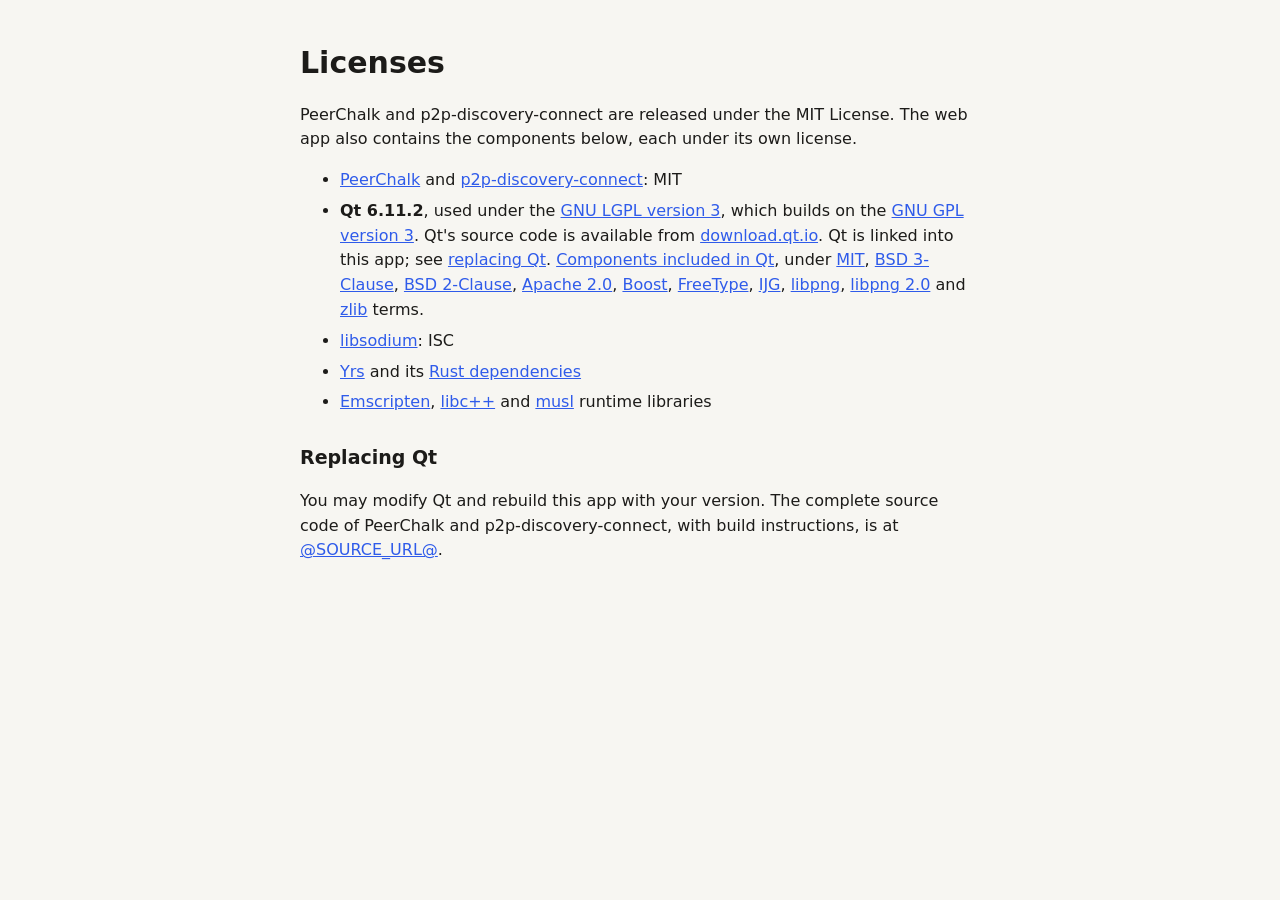
==== deploy/web/site/licenses/index.html @ 62b084ef "Run any number of instances and prepare the site for testers - Give every tab and window its own sto" ====
<!doctype html>
<html lang="en">
<head>
<meta charset="utf-8">
<meta name="viewport" content="width=device-width, initial-scale=1">
<title>PeerChalk licenses</title>
<link rel="stylesheet" href="../page.css">
</head>
<body>
<main>
<h1>Licenses</h1>
<p>PeerChalk and p2p-discovery-connect are released under the MIT License. The web app also
contains the components below, each under its own license.</p>
<ul>
<li><a href="PeerChalk-MIT.txt">PeerChalk</a> and
    <a href="p2p-discovery-connect-MIT.txt">p2p-discovery-connect</a>: MIT</li>
<li><strong>Qt 6.11.2</strong>, used under the
    <a href="Qt-LGPL-3.0-only.txt">GNU LGPL version 3</a>, which builds on the
    <a href="Qt-GPL-3.0-only.txt">GNU GPL version 3</a>. Qt's source code is available from
    <a href="https://download.qt.io/official_releases/qt/6.11/6.11.2/">download.qt.io</a>.
    Qt is linked into this app; see <a href="#relinking">replacing Qt</a>.
    <a href="Qt-components.txt">Components included in Qt</a>, under
    <a href="Qt-MIT.txt">MIT</a>, <a href="Qt-BSD-3-Clause.txt">BSD 3-Clause</a>,
    <a href="Qt-BSD-2-Clause.txt">BSD 2-Clause</a>, <a href="Qt-Apache-2.0.txt">Apache 2.0</a>,
    <a href="Qt-BSL-1.0.txt">Boost</a>, <a href="Qt-FTL.txt">FreeType</a>,
    <a href="Qt-IJG.txt">IJG</a>, <a href="Qt-Libpng.txt">libpng</a>,
    <a href="Qt-libpng-2.0.txt">libpng 2.0</a> and <a href="Qt-Zlib.txt">zlib</a> terms.</li>
<li><a href="libsodium-ISC.txt">libsodium</a>: ISC</li>
<li><a href="Yrs-MIT.txt">Yrs</a> and its <a href="Rust-crates.txt">Rust dependencies</a></li>
<li><a href="Emscripten.txt">Emscripten</a>, <a href="libc++-Apache-2.0-LLVM.txt">libc++</a> and
    <a href="musl-MIT.txt">musl</a> runtime libraries</li>
</ul>
<h2 id="relinking">Replacing Qt</h2>
<p>You may modify Qt and rebuild this app with your version. The complete source code of
PeerChalk and p2p-discovery-connect, with build instructions, is at
<a href="@SOURCE_URL@">@SOURCE_URL@</a>.</p>
</main>
</body>
</html>
---- deploy/web/site/page.css ----
:root { color-scheme: light; --ink: #1c1b19; --muted: #625f59; --paper: #f7f6f2; --accent: #2f5bea; }
body { margin: 0; background: var(--paper); color: var(--ink); font: 16px/1.55 system-ui, sans-serif; }
main { max-width: 680px; margin: 0 auto; padding: 40px 20px 64px; }
h1 { font-size: 30px; font-weight: 600; margin: 0 0 16px; }
h2 { font-size: 19px; font-weight: 600; margin: 28px 0 8px; }
a { color: var(--accent); }
li { margin: 6px 0; }
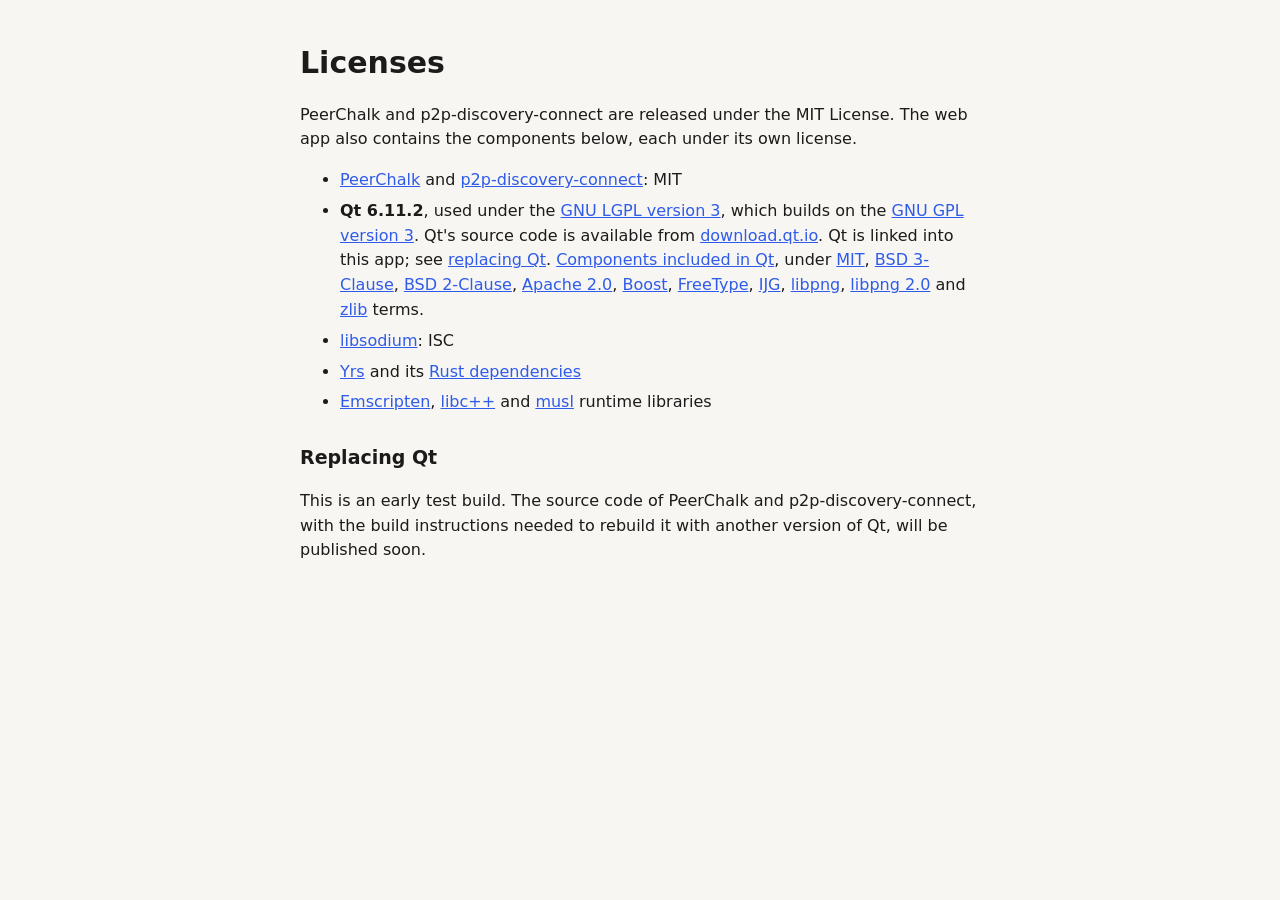
==== commit 5131bc5f: "Say plainly that the source is still to be published Co-Authored-By: Claude Opus 5.5 <noreply@anthro" ====
--- a/deploy/web/site/licenses/index.html
+++ b/deploy/web/site/licenses/index.html
@@ -31,9 +31,9 @@
     <a href="musl-MIT.txt">musl</a> runtime libraries</li>
 </ul>
 <h2 id="relinking">Replacing Qt</h2>
-<p>You may modify Qt and rebuild this app with your version. The complete source code of
-PeerChalk and p2p-discovery-connect, with build instructions, is at
-<a href="@SOURCE_URL@">@SOURCE_URL@</a>.</p>
+<p>This is an early test build. The source code of PeerChalk and p2p-discovery-connect, with
+the build instructions needed to rebuild it with another version of Qt, will be published
+soon.</p>
 </main>
 </body>
 </html>
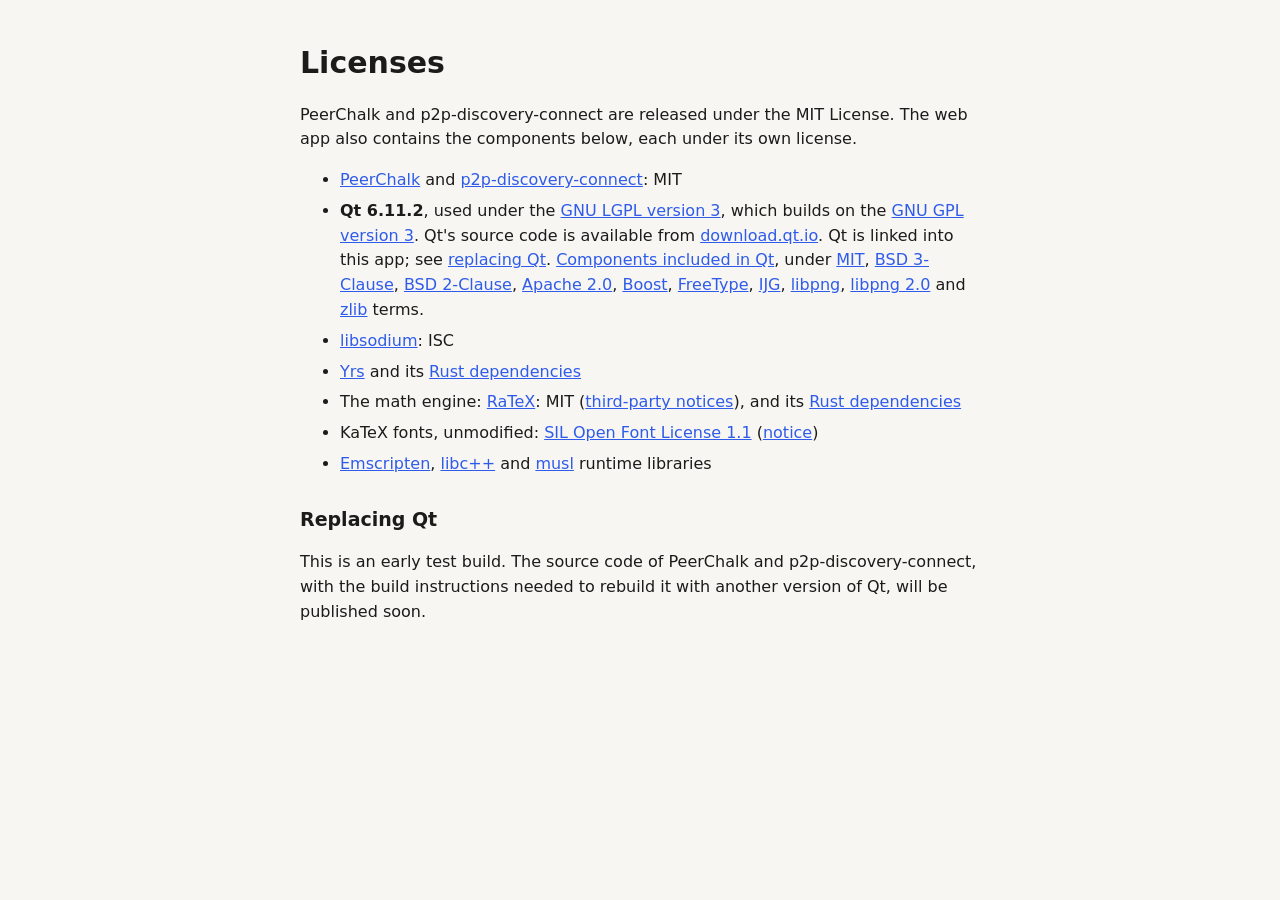
==== commit ea05cc2f: "Add rich text boxes with LaTeX equations Boards gain synced text boxes with bold, italic, inline equ" ====
--- a/deploy/web/site/licenses/index.html
+++ b/deploy/web/site/licenses/index.html
@@ -27,6 +27,11 @@
     <a href="Qt-libpng-2.0.txt">libpng 2.0</a> and <a href="Qt-Zlib.txt">zlib</a> terms.</li>
 <li><a href="libsodium-ISC.txt">libsodium</a>: ISC</li>
 <li><a href="Yrs-MIT.txt">Yrs</a> and its <a href="Rust-crates.txt">Rust dependencies</a></li>
+<li>The math engine: <a href="RaTeX-MIT.txt">RaTeX</a>: MIT
+    (<a href="RaTeX-third-party.txt">third-party notices</a>), and its
+    <a href="Math-Rust-crates.txt">Rust dependencies</a></li>
+<li>KaTeX fonts, unmodified: <a href="KaTeX-fonts-OFL-1.1.txt">SIL Open Font License 1.1</a>
+    (<a href="KaTeX-fonts-notice.txt">notice</a>)</li>
 <li><a href="Emscripten.txt">Emscripten</a>, <a href="libc++-Apache-2.0-LLVM.txt">libc++</a> and
     <a href="musl-MIT.txt">musl</a> runtime libraries</li>
 </ul>
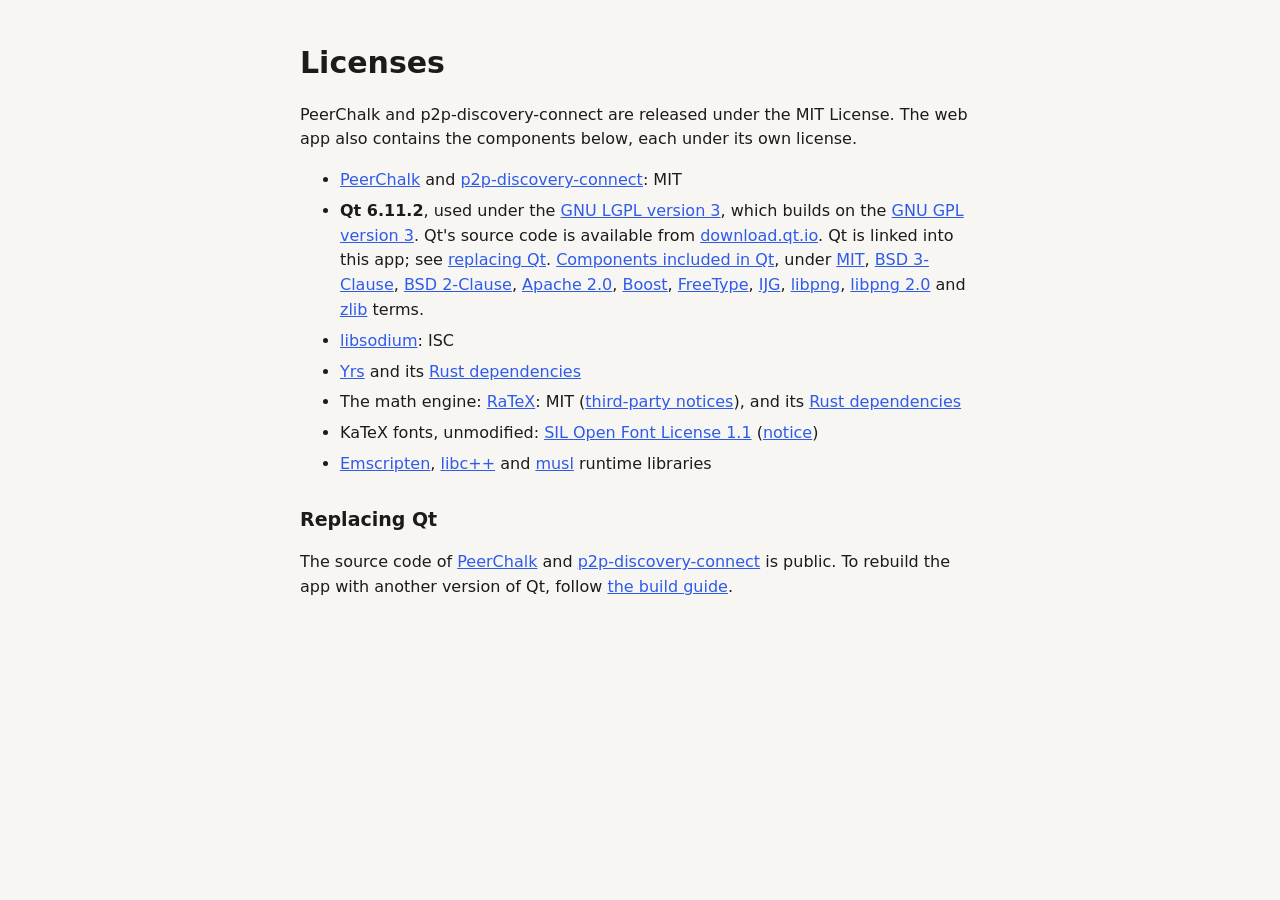
==== commit b3efb16b: "Make the build self-contained and add CI PeerChalk now downloads p2p-discovery-connect at a pinned c" ====
--- a/deploy/web/site/licenses/index.html
+++ b/deploy/web/site/licenses/index.html
@@ -36,9 +36,10 @@
     <a href="musl-MIT.txt">musl</a> runtime libraries</li>
 </ul>
 <h2 id="relinking">Replacing Qt</h2>
-<p>This is an early test build. The source code of PeerChalk and p2p-discovery-connect, with
-the build instructions needed to rebuild it with another version of Qt, will be published
-soon.</p>
+<p>The source code of <a href="https://github.com/brunoloff/peerchalk">PeerChalk</a> and
+<a href="https://github.com/brunoloff/p2pdc">p2p-discovery-connect</a> is public. To rebuild the
+app with another version of Qt, follow
+<a href="https://github.com/brunoloff/peerchalk/blob/main/docs/BUILDING.md">the build guide</a>.</p>
 </main>
 </body>
 </html>
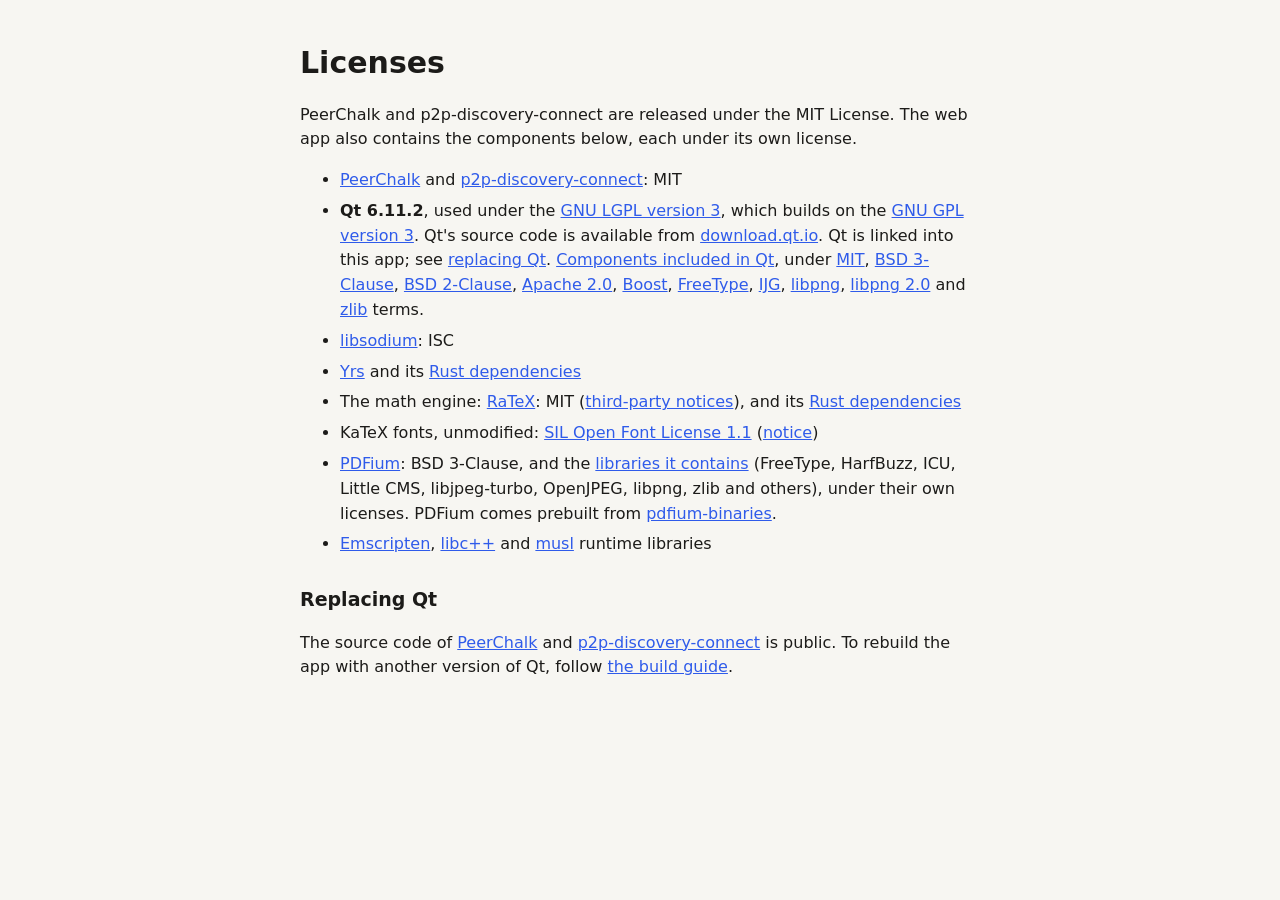
==== commit 5e1e1f3a: "Use PDFium on every platform, browsers included The dependency build fetches pdfium-binaries' releas" ====
--- a/deploy/web/site/licenses/index.html
+++ b/deploy/web/site/licenses/index.html
@@ -32,6 +32,11 @@
     <a href="Math-Rust-crates.txt">Rust dependencies</a></li>
 <li>KaTeX fonts, unmodified: <a href="KaTeX-fonts-OFL-1.1.txt">SIL Open Font License 1.1</a>
     (<a href="KaTeX-fonts-notice.txt">notice</a>)</li>
+<li><a href="PDFium-BSD-3-Clause.txt">PDFium</a>: BSD 3-Clause, and the
+    <a href="PDFium-third-party.txt">libraries it contains</a> (FreeType, HarfBuzz, ICU,
+    Little CMS, libjpeg-turbo, OpenJPEG, libpng, zlib and others), under their own
+    licenses. PDFium comes prebuilt from
+    <a href="https://github.com/bblanchon/pdfium-binaries">pdfium-binaries</a>.</li>
 <li><a href="Emscripten.txt">Emscripten</a>, <a href="libc++-Apache-2.0-LLVM.txt">libc++</a> and
     <a href="musl-MIT.txt">musl</a> runtime libraries</li>
 </ul>
